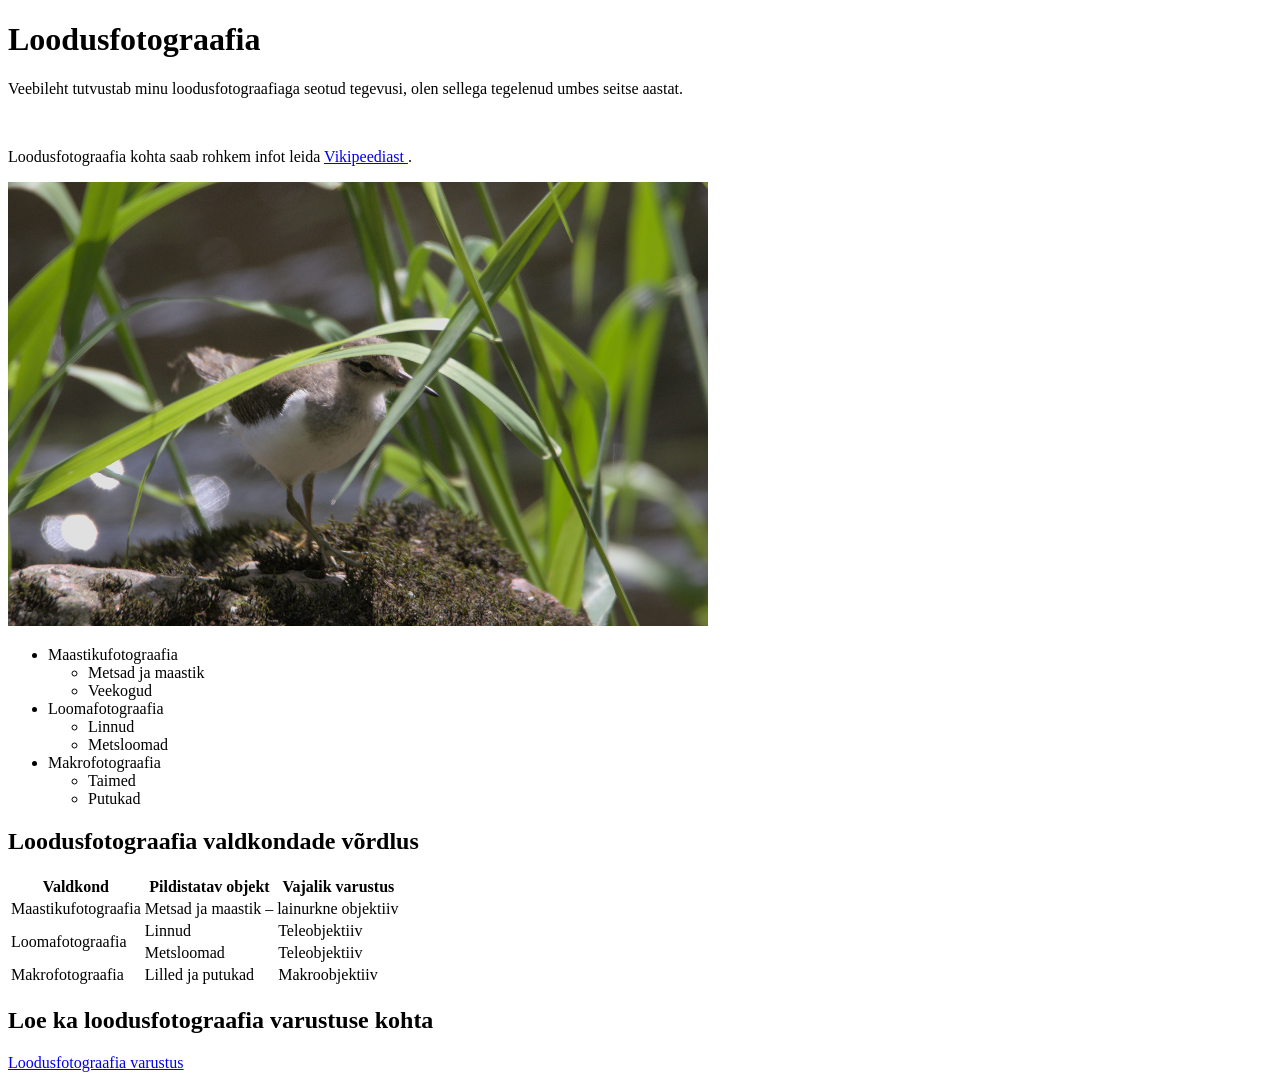
==== index.html @ 770f2ea0 "lis eelmise seminari lehe failid" ====
<!DOCTYPE html>
<html lang="et">
<!-- saved from url=(0077)https://moodle.ut.ee/pluginfile.php/1678919/mod_resource/content/4/index.html -->
<head><meta http-equiv="Content-Type" content="text/html; charset=UTF-8">
<title>Lehe päis</title>

<body>
    <h1>Loodusfotograafia</h1>
<p>
    Veebileht tutvustab minu loodusfotograafiaga seotud tegevusi, olen sellega tegelenud umbes seitse aastat. 
</p>
<br>
<p>
    Loodusfotograafia kohta saab rohkem infot leida 
    <a href="https://et.wikipedia.org/wiki/Loodusfotograafia"
       target="_blank" rel="noopener noreferrer">
        Vikipeediast
    </a>.
</p>
<img src="foto.jpg"
         alt="Tilder Taevaskojas"
         width="700">
     
<ul>
    <li>
        Maastikufotograafia
        <ul>
            <li>Metsad ja maastik</li>
            <li>Veekogud</li>
        </ul>
    </li>
    <li>
        Loomafotograafia
        <ul>
            <li>Linnud</li>
            <li>Metsloomad</li>
        </ul>
    </li>
    <li>
        Makrofotograafia
        <ul>
            <li>Taimed</li>
            <li>Putukad</li>
        </ul>
    </li>
</ul>

<h2>Loodusfotograafia valdkondade võrdlus</h2>

<table>
    <tr>
        <th>Valdkond</th>
        <th>Pildistatav objekt</th>
        <th>Vajalik varustus</th>
    </tr>
    <tr>
        <td>Maastikufotograafia</td>
        <td colspan="2">Metsad ja maastik – lainurkne objektiiv</td>
    </tr>
    <tr>
        <td rowspan="2">Loomafotograafia</td>
        <td>Linnud</td>
        <td>Teleobjektiiv</td>
    </tr>
    <tr>
        <td>Metsloomad</td>
        <td>Teleobjektiiv</td>
    </tr>
    <tr>
        <td>Makrofotograafia</td>
        <td>Lilled ja putukad</td>
        <td>Makroobjektiiv</td>
    </tr>
</table>

<h2>Loe ka loodusfotograafia varustuse kohta</h2>

<p>
    <a href="varustus.html">Loodusfotograafia varustus</a>
</p>

</body>
</html>
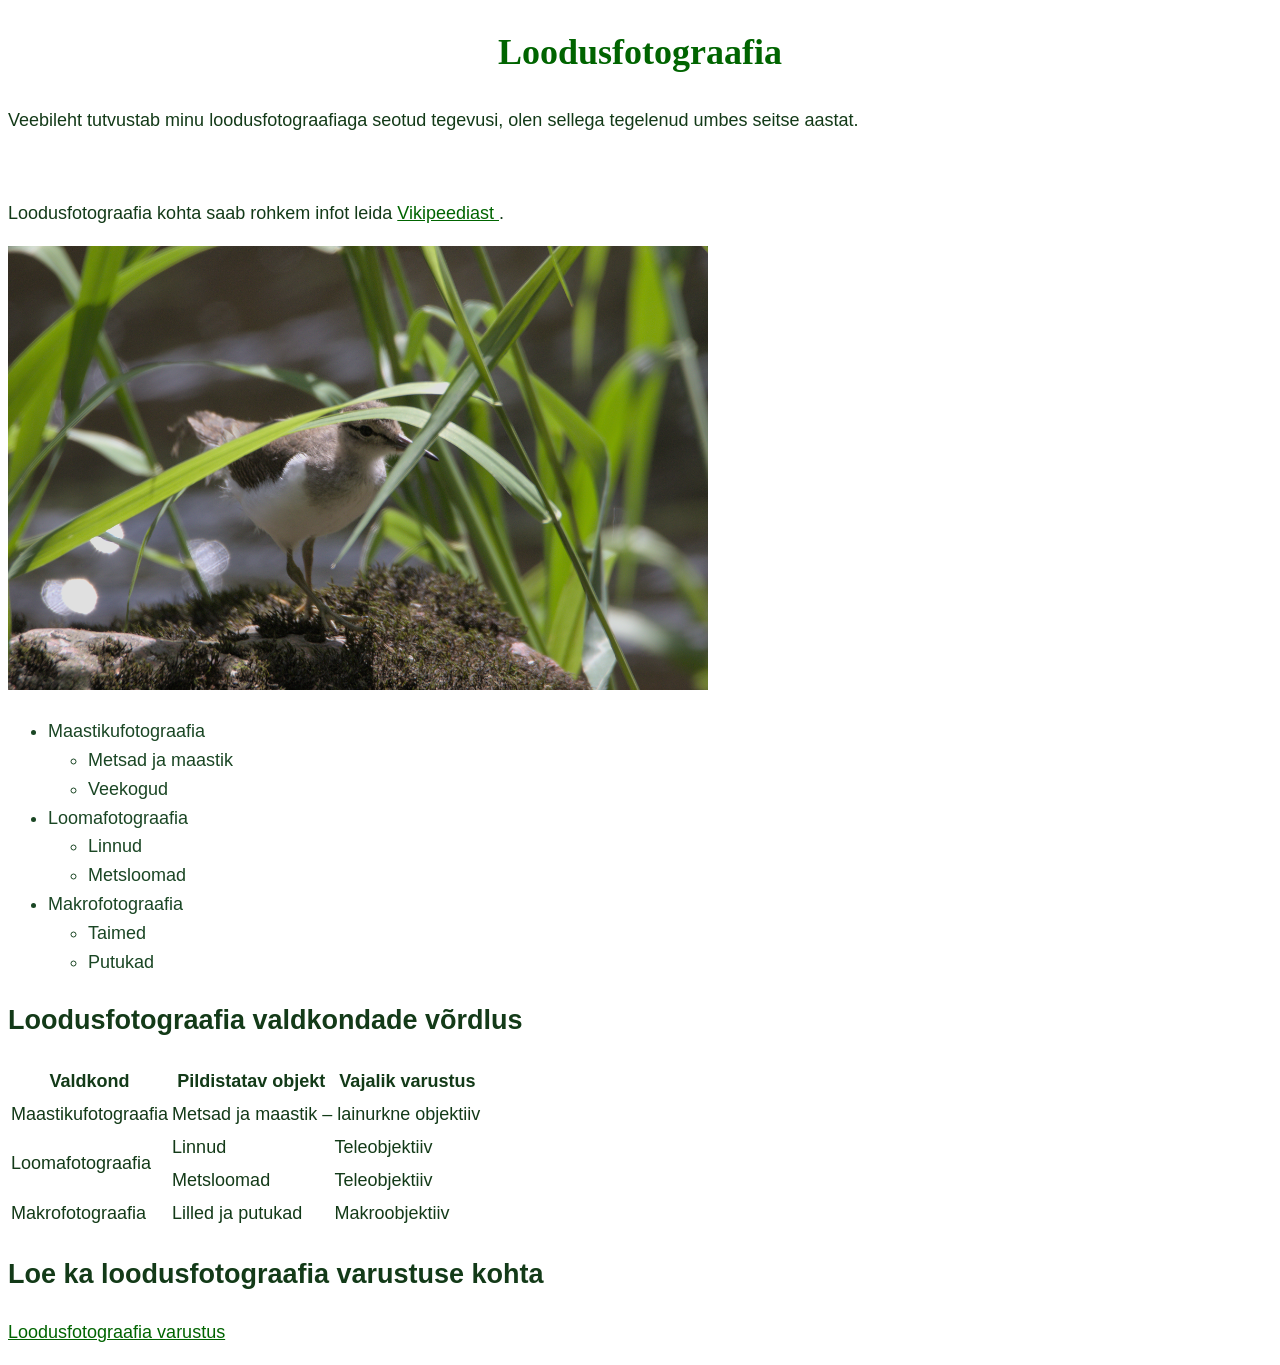
==== commit a932e399: "Kujunda tekst lehel" ====
--- a/index.html
+++ b/index.html
@@ -1,9 +1,10 @@
 <!DOCTYPE html>
 <html lang="et">
-<!-- saved from url=(0077)https://moodle.ut.ee/pluginfile.php/1678919/mod_resource/content/4/index.html -->
-<head><meta http-equiv="Content-Type" content="text/html; charset=UTF-8">
-<title>Lehe päis</title>
-
+<head>
+    <meta charset="UTF-8">
+    <title>Loodusfotograafia</title>
+    <link rel="stylesheet" href="styles.css">
+</head>
 <body>
     <h1>Loodusfotograafia</h1>
 <p>
--- a/styles.css
+++ b/styles.css
@@ -0,0 +1,27 @@
+h1 {
+    color: darkgreen;
+    font-size: 36px;
+    font-family: Georgia, serif;
+    text-align: center;
+}
+
+body {
+    color: #133a18;
+    font-size: 18px;
+    font-family: Arial, sans-serif;
+    line-height: 1.6;
+}
+
+p {
+    text-align: justify;
+}
+
+li {
+    font-family: Arial, sans-serif;
+    color: #1a4624;
+}
+
+a {
+    color: darkgreen;
+    font-family: Arial, sans-serif;
+}
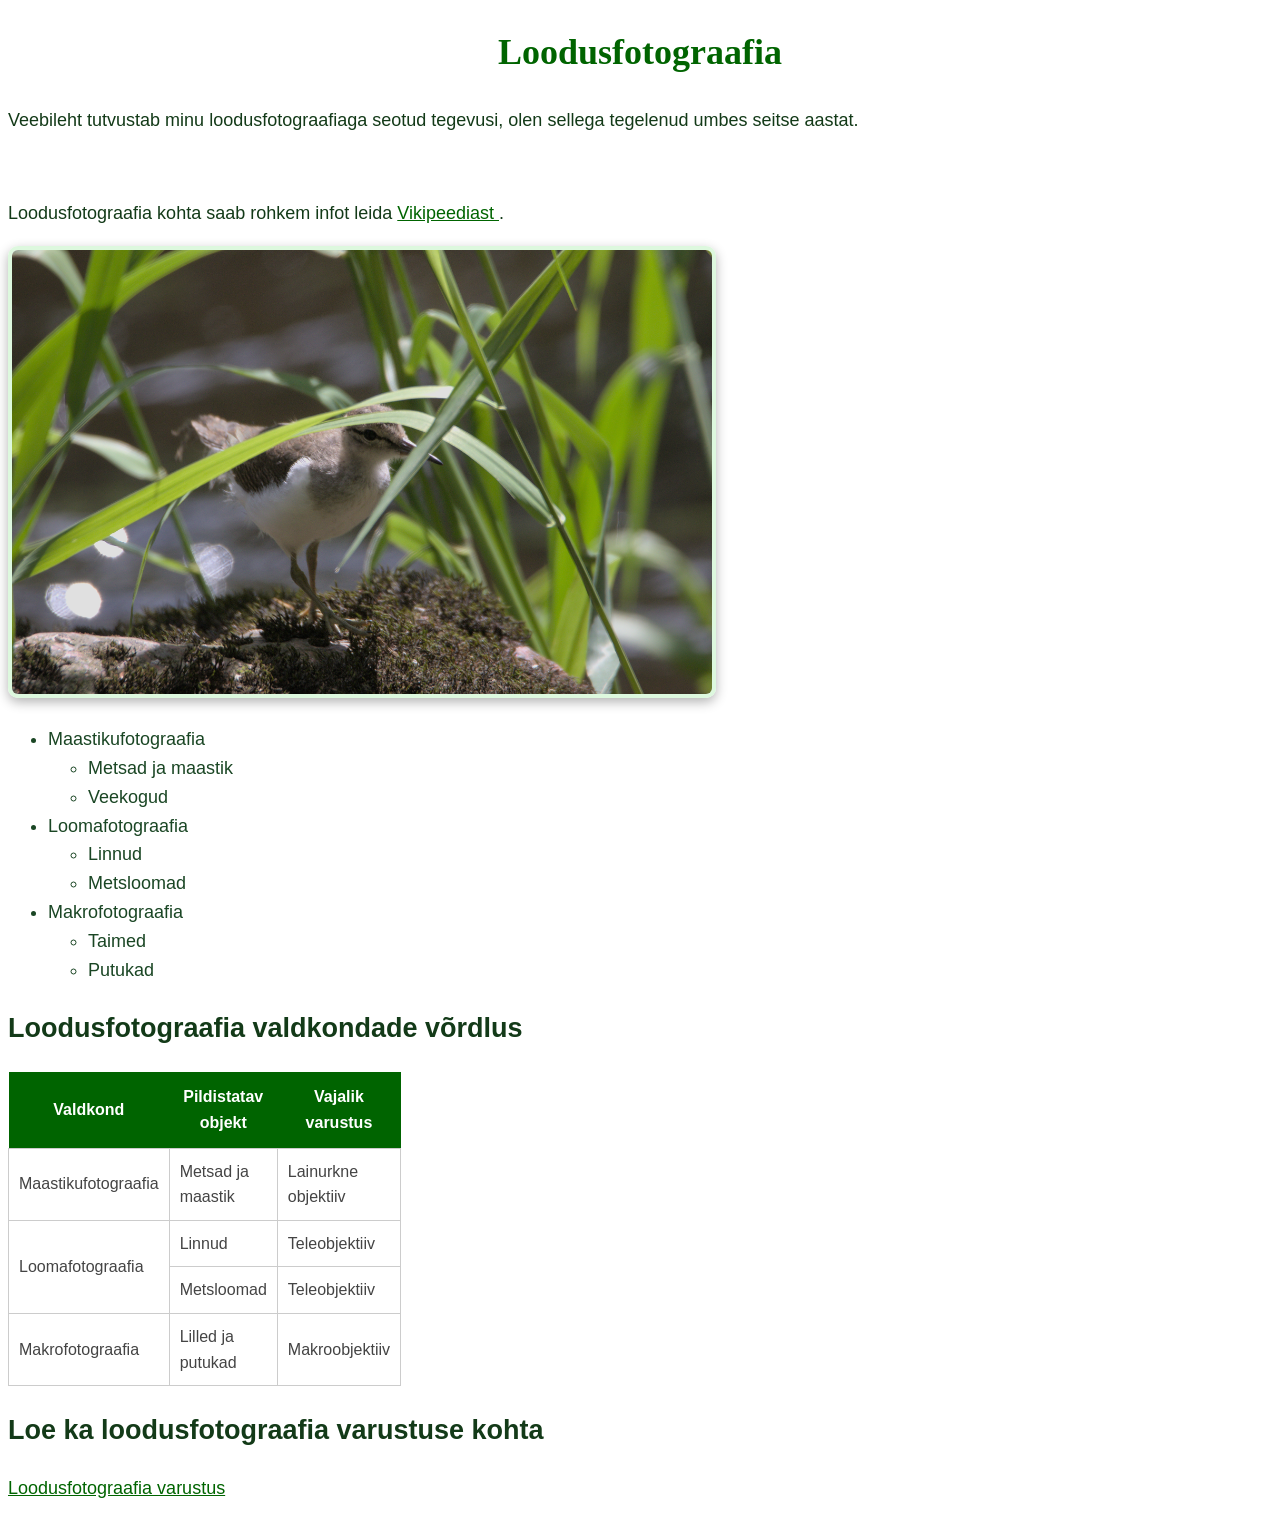
==== commit b40130f7: "Kujunda tabel" ====
--- a/index.html
+++ b/index.html
@@ -48,6 +48,7 @@
 
 <h2>Loodusfotograafia valdkondade võrdlus</h2>
 
+
 <table>
     <tr>
         <th>Valdkond</th>
@@ -56,7 +57,8 @@
     </tr>
     <tr>
         <td>Maastikufotograafia</td>
-        <td colspan="2">Metsad ja maastik – lainurkne objektiiv</td>
+        <td>Metsad ja maastik</td>
+        <td>Lainurkne objektiiv</td>
     </tr>
     <tr>
         <td rowspan="2">Loomafotograafia</td>
--- a/styles.css
+++ b/styles.css
@@ -24,4 +24,33 @@
 a {
     color: darkgreen;
     font-family: Arial, sans-serif;
+}
+
+img {
+    border: 4px solid rgb(221, 248, 222);
+    border-radius: 10px;
+    box-shadow: 0 4px 12px rgba(0, 0, 0, 0.3);
+    max-width: 100%;
+    height: auto;
+}
+
+table {
+    width: 30%;
+    border-collapse: collapse;
+    font-family: Arial, sans-serif;
+    font-size: 16px;
+}
+
+th {
+    background-color: darkgreen;
+    color: white;
+    font-weight: bold;
+    padding: 12px;
+}
+
+td {
+    border: 1px solid #cccccc;
+    padding: 10px;
+    color: #444444;
+    text-align: left;
 }
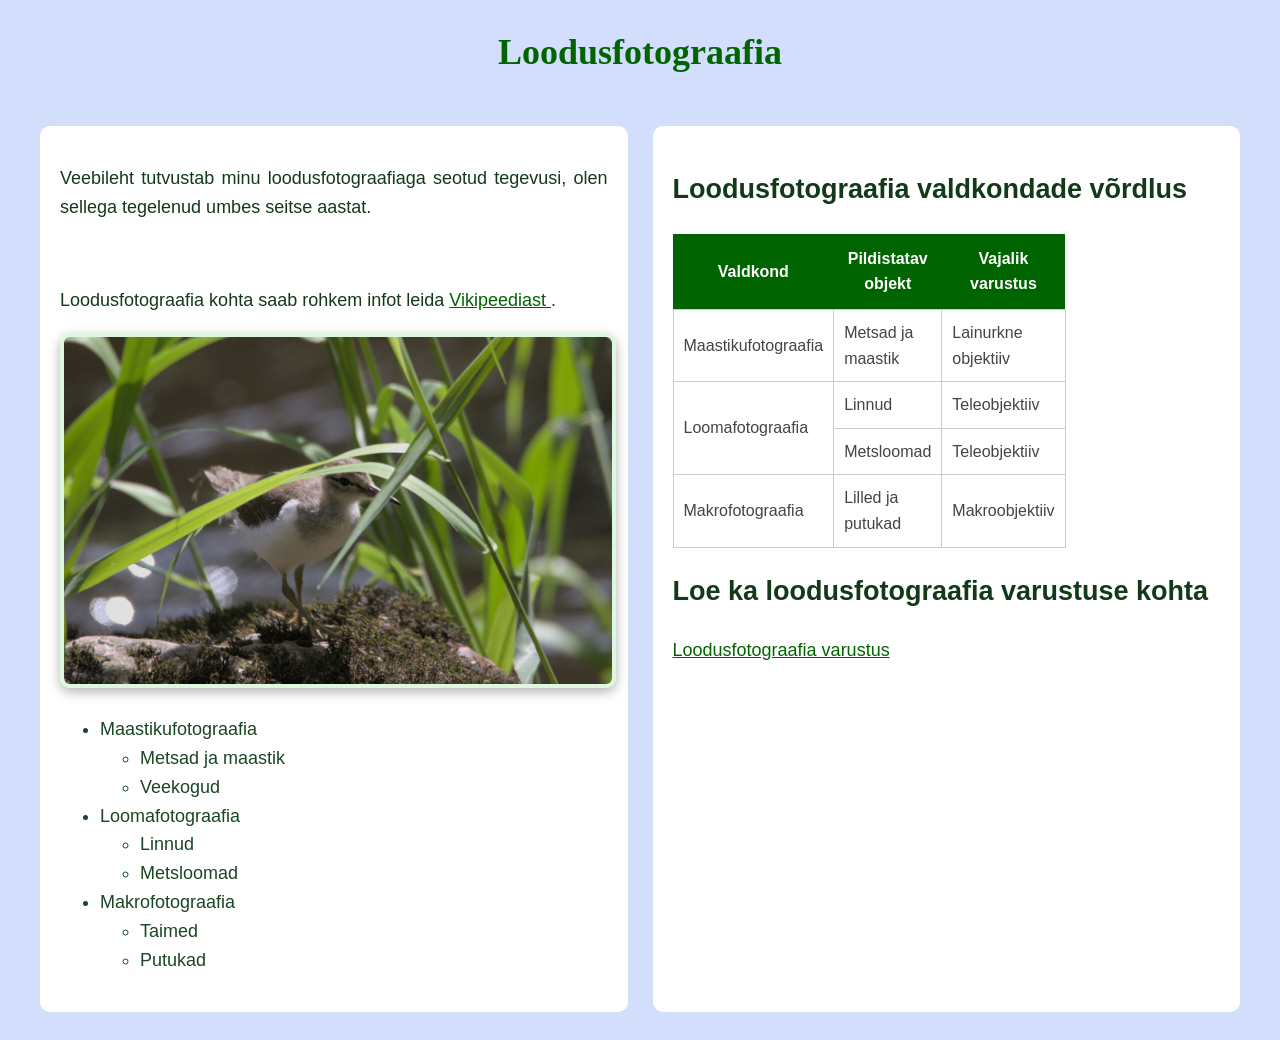
==== commit 3c754ba9: "Jaga lehel olev info kaheks" ====
--- a/index.html
+++ b/index.html
@@ -7,6 +7,9 @@
 </head>
 <body>
     <h1>Loodusfotograafia</h1>
+    <main class="columns">
+
+        <section class="column">
 <p>
     Veebileht tutvustab minu loodusfotograafiaga seotud tegevusi, olen sellega tegelenud umbes seitse aastat. 
 </p>
@@ -46,6 +49,10 @@
     </li>
 </ul>
 
+    </section>
+
+    <section class="column">
+
 <h2>Loodusfotograafia valdkondade võrdlus</h2>
 
 
@@ -81,6 +88,8 @@
 <p>
     <a href="varustus.html">Loodusfotograafia varustus</a>
 </p>
+    </section>
 
+</main>
 </body>
 </html>
--- a/styles.css
+++ b/styles.css
@@ -10,6 +10,7 @@
     font-size: 18px;
     font-family: Arial, sans-serif;
     line-height: 1.6;
+    background-color: #d3defc;
 }
 
 p {
@@ -53,4 +54,19 @@
     padding: 10px;
     color: #444444;
     text-align: left;
+}
+
+.columns {
+    display: grid;
+    grid-template-columns: 1fr 1fr;
+    gap: 25px;
+    max-width: 1200px;
+    margin: 0 auto;
+    padding: 20px;
+}
+
+.column {
+    background-color: white;
+    padding: 20px;
+    border-radius: 10px;
 }
